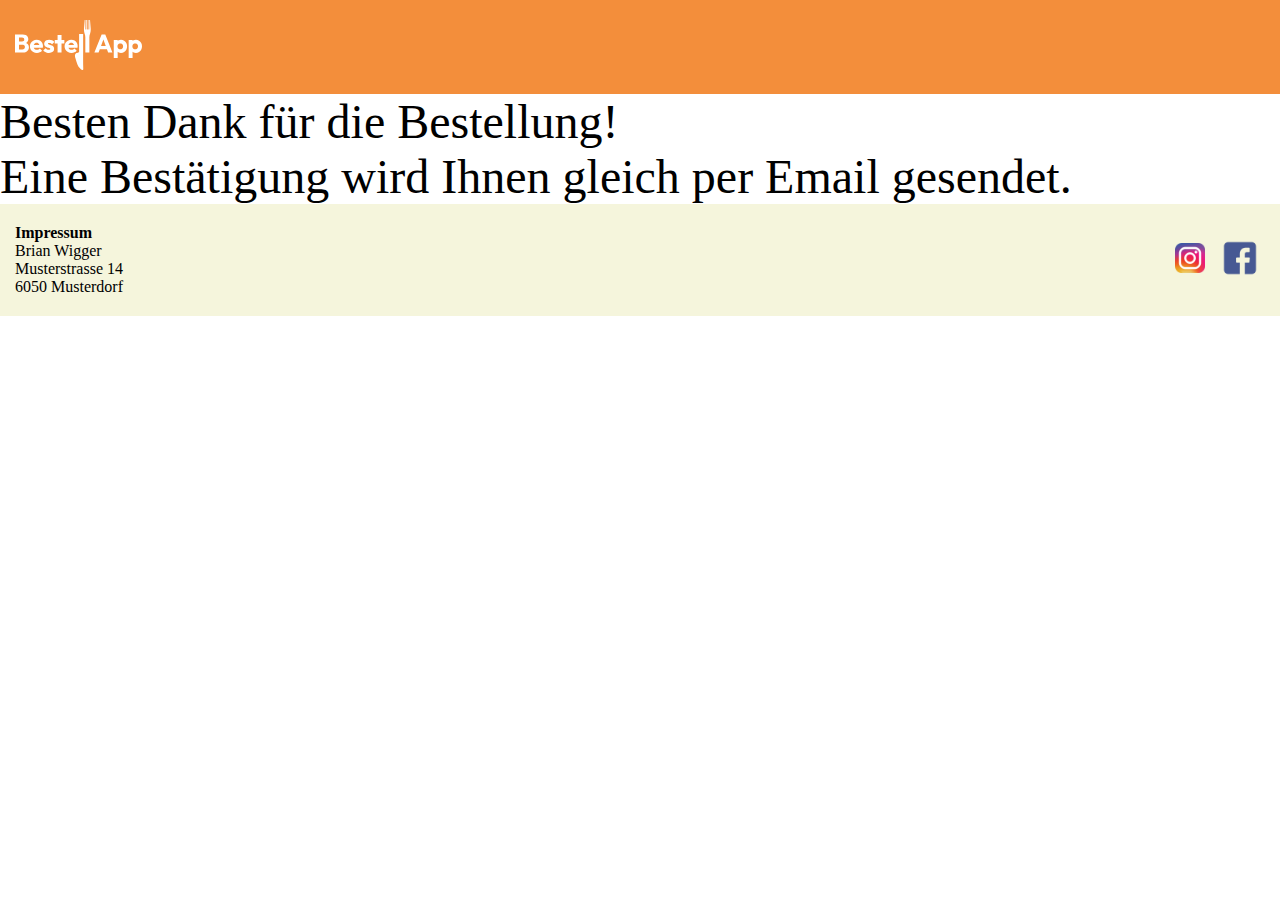
==== confirm.html @ 04443d5a "save" ====
<!DOCTYPE html>
<html lang="de">
  <head>
    <meta charset="UTF-8" />
    <meta name="viewport" content="width=device-width, initial-scale=1.0" />
    <script src="/scripts/template.js"></script>
    <script src="/scripts/objects.js"></script>
    <script src="/script.js"></script>
    <link rel="icon" type="image/x-icon" href="/assets/icons/favicon.png" />
    <link rel="stylesheet" href="/style.css" />
    <link rel="stylesheet" href="/style/products.css" />
    <link rel="stylesheet" href="/style/basket.css" />
    <title>elCommelon</title>
  </head>
  <body>
    <header class="sectionDesignHeader">
      <div class="overallMenu">
        <a href="index.html"
          ><img
            class="logo"
            src="/assets/icons/Material/Logo/Bestell App- Logo.svg"
            alt=""
        /></a>
      </div>
    </header>
    <main class="sectionDesign">
      <div class="confirmation">
        <div>Besten Dank für die Bestellung!</div>
        <div>Eine Bestätigung wird Ihnen gleich per Email gesendet.</div>
      </div>
    </main>
    <footer class="sectionDesignFooter">
      <div class="overallFooter">
        <div class="footerMenu">
          <div class="impressum">
            <div class="impressumTitle">Impressum</div>
            <div class="impressumText">
              Brian Wigger <br />
              Musterstrasse 14 <br />
              6050 Musterdorf
            </div>
          </div>
          <div class="socialMedia">
            <li>
              <a href="https://www.instagram.com/" target="_blank"
                ><img src="/assets/icons/instagram.webp" alt=""
              /></a>
            </li>
            <li>
              <a href="https://facebook.com/" target="_blank"
                ><img src="/assets/icons/facebook.png" alt=""
              /></a>
            </li>
          </div>
        </div>
      </div>
    </footer>
  </body>
</html>
---- style.css ----
@font-face {
  font-family: "Roboto";
  src: url("/assets/fonts/Roboto-Regular.ttf") format("ttf"),
    url("fonts/DeineSchriftart.woff") format("woff");
  font-weight: normal;
  font-style: normal;
}

body {
  font-family: "Roboto", serif;
}

* {
  box-sizing: border-box;
  margin: 0;
  scroll-behavior: smooth;
}

a {
  text-decoration: none;
  color: black;
}

.d-none {
  display: none;
}

.sectionDesign {
  display: flex;
}

.sectionDesign {
  max-width: 1440px;
  margin: 0 auto;
  border: 0;
}

header {
  background-color: rgb(243, 142, 59);
  position: sticky;
  top: 0;
  z-index: 3;
}

.overallMenu {
  max-width: 1440px;
  padding: 20px 15px;
  margin: 0 auto;
  display: flex;
  align-items: center;
  justify-content: space-between;
}

.logo {
  height: 50px;
}

.cartIcon {
  display: none;
  height: 28px;
  cursor: pointer;
}

.logo:hover {
  cursor: pointer;
}

li {
  list-style-type: none;
}

.contentWrapper {
  gap: 0;
  padding: 0;
  display: flex;
  flex-direction: row;
  flex-grow: 1;
}

.content {
  width: calc(100% - 300px);
  padding: 16px 0 0 5px;
  margin-bottom: 16px;
}

.backgroundRestaurant {
  box-shadow: 0px 0px 2px 0px rgba(0, 0, 0, 0.75);
  border-radius: 10px;
  padding: 4px;
}

.logoRestaurant {
  display: flex;
  justify-content: center;
}

.imgLogo {
  height: 100px;
  width: 100px;
  top: 290px;
  border-radius: 6px;
  position: absolute;
  display: flex;
  justify-content: center;
  box-shadow: 0px 0px 2px 0px rgba(0, 0, 0, 0.75);
}

.restaurantTitle {
  padding-top: 20px;
  font-size: 40px;
  font-weight: 800;
}

.restaurantReview {
  padding-top: 8px;
  color: rgb(95, 94, 3);
}

.imgRestaurant img {
  height: 250px;
  width: 100%;
  object-fit: cover;
  object-position: center;
  border-radius: 16px;
}

.mainCategory {
  position: relative;
  margin-bottom: 5px;
  height: 75px;
  width: 100%;
  display: flex;
  align-items: center;
  justify-content: center;
}

.mainCategory::before {
  content: "";
  background-image: url(/assets/img/Margherita.jpg);
  background-size: cover;
  object-position: center;
  position: absolute;
  top: 0px;
  right: 0px;
  bottom: 0px;
  left: 0px;
  opacity: 0.75;
}

.asideCategory {
  position: relative;
  margin-bottom: 5px;
  height: 75px;
  width: 100%;
  display: flex;
  align-items: center;
  justify-content: center;
}

.asideCategory::before {
  content: "";
  background-image: url(/assets/img/bruschetta.png);
  background-size: cover;
  object-position: center;
  position: absolute;
  top: 0px;
  right: 0px;
  bottom: 0px;
  left: 0px;
  opacity: 0.75;
}

.dessertCategory {
  position: relative;
  margin-bottom: 5px;
  height: 75px;
  width: 100%;
  display: flex;
  align-items: center;
  justify-content: center;
}

.dessertCategory::before {
  content: "";
  background-image: url(/assets/img/cheesecake.jpg);
  background-size: cover;
  position: absolute;
  top: 0px;
  right: 0px;
  bottom: 0px;
  left: 0px;
  opacity: 0.75;
}

.titleCategory {
  position: relative;
  font-size: 28px;
  font-weight: bold;
  color: #000000;
  text-align: center;
  font-style: italic;
}

.sectionDesignFooter {
  background-color: beige;
}

.overallFooter {
  max-width: 1440px;
  margin: 0 auto;
}

.footerMenu {
  display: flex;
  justify-content: space-between;
  margin: auto;
  padding: 20px 15px;
}

.impressumTitle {
  font-weight: 800;
}

.impressum {
  display: flex;
  flex-direction: column;
  justify-content: center;
}

.socialMedia {
  display: flex;
  flex-direction: row;
  align-items: center;
}

.socialMedia img {
  height: 50px;
}

.overflow-hidden {
  overflow-x: hidden;
}

.menu {
  display: none;
  position: absolute;
  right: 16px;
  width: 50px;
  top: 16px;
  cursor: pointer;
}

.overlay-menu {
  position: fixed;
  right: 0;
  top: 0;
  width: 100vw;
  height: 100vh;
  z-index: 2;
  display: flex;
  flex-direction: column;
  transform: translateX(100vw);
  color: black;
  background-color: rgb(243, 142, 59); 
  transition: all 225ms ease-in-out;
}

.show-overlay-menu {
  transform: translateX(0);
}

.close-button {
  position: absolute;
  right: 16px;
  top: 16px;
  cursor: pointer;
}

.confirmation {
  font-size: 48px;
  display: flex;
  flex-direction: column;
  justify-content: center;
}

@media screen and (max-width: 700px) {
  .cartIcon {
    display: block;
  }
  
  .content {
    width: 100%;
    padding: 20px 5px;
  }
}
---- style/products.css ----
.testContent {
  padding: 0;
  font-size: 18px;
  height: 100px;
  width: 100%;
  background-color: aliceblue;
}

.listPlates {
  padding: 16px 0 8px 0;
  margin: 0;
  display: flex;
  gap: 4px;
  flex-direction: row;
  border-radius: 16px;
}


.listPlates li {
  padding: 4px 8px;
  background-color: #9FE280;
  border-radius: 16px;
  transition: 0.3s;
}

.listPlates li:hover {
    background-color: #04AA6D;
  }

.mainDishlist {
  display: flex;
  flex-direction: column;
}

.restaurantProducts {
  display: flex;
  flex-direction: column;
  padding-bottom: 48px;
  gap: 4px;
}

.restaurantProducts:last-child {
  padding-bottom: 20px;
}


.product {
  background-color: beige;
  border-radius: 4px;
  padding: 4px 4px;
  display: flex;
  justify-content: space-between;
  flex-direction: row;
}
.productName {
  font-size: 20px;
  font-weight: bold;
  padding-bottom: 16px;
}

.productDescription {
    display: flex;
    flex-direction: column;
    justify-content: space-between;
}

@media screen and (max-width: 800px) {
  .product {
    flex-direction: column;
  }
}
---- style/basket.css ----
.basketIcon {
  height: 20px;
}

.inBasketText {
  align-items: center;
}

.basketTitle {
  display: flex;
  justify-content: center;
  font-size: 24px;
  font-weight: 800;
}

.basketWrapper {
  width: 300px;
  flex-grow: 1;
  margin: 16px 8px;
}

.basket {
  width: 100%;
  position: sticky;
  top: 110px;
  box-shadow: 0px 0px 2px 0px rgba(0, 0, 0, 0.75);
  border-radius: 10px;
  padding: 5px;
}

.basketList {
  height: 50vh;
  overflow: auto;
}

.basketList::-webkit-scrollbar {
  display: flex;
  width: 8px;
}

.basketList::-webkit-scrollbar-track {
  background: #f1f1f1;
  border-radius: 5px;
}

.basketList::-webkit-scrollbar-thumb {
  background: #a5a4a4;
  border-radius: 5px;
}

.productBox {
  border-top: solid 1px;
}

.basketProductTitle {
  font-size: 20px;
}
.aboutPrice {
  display: flex;
  flex-direction: row;
  justify-content: space-between;
}

.changeAmount {
  display: flex;
  flex-direction: row;
  gap: 5px;
  cursor: pointer;
}

.basketPlaceholder {
  padding-top: 50px;
  display: flex;
  flex-direction: column;
  justify-content: center;
}

.overImgBasketPlaceholder {
  display: flex;
  justify-content: center;
}

.imgBasketPlaceholder {
  display: flex;
  height: 100px;
  justify-content: center;
}

.textBasketPlaceholder {
  display: flex;
  justify-content: center;
}

.basketArea {
  display: flex;
  flex-direction: column;
  justify-content: space-between;
}

.basketButton {
  padding: 4px 8px;
  width: 170px;
  justify-content: center;
  background-color: #9fe280;
  border-radius: 16px;
  transition: 0.3s;
  display: flex;
  flex-direction: row;
  cursor: pointer;
}

.basketButton:hover {
  background-color: #04aa6d;
}

.buttonPayment {
  background-color: #04aa6d; /* Green */
  border: none;
  color: white;
  height: 40px;
  width: 100%;
  border-radius: 5px;
  text-align: center;
  text-decoration: none;
  display: inline-block;
  font-size: 16px;
}

.sumUp {
  display: flex;
  flex-direction: row;
  justify-content: space-between;
  font-size: 16px;
  padding: 5px 0;
}

.overallRespBasket {
  min-width: 90%;
  padding: 5px;
  margin: 110px 5px 0 5px;
  border-radius: 10px;
  background-color: rgb(255, 255, 255);
  box-shadow: 0px 0px 6px 0px rgba(0, 0, 0, 0.75);
}

.respBasket {
  height: 50vh;
  overflow: auto;
}

.respBasketTitle {
  display: flex;
  justify-content: center;
  font-size: 24px;
  font-weight: 800;
}

.sendOrder {
  display: flex;
  justify-content: center;
  background-color: #04aa6d;
  color: #fff;
  padding: 8px 6px;
  border-radius: 5px;
}

@media screen and (max-width: 700px) {
  .basket {
    display: none;
  }

  .basketWrapper {
    display: none;
  }
  .basketArea {
    gap: 8px;
  }
}
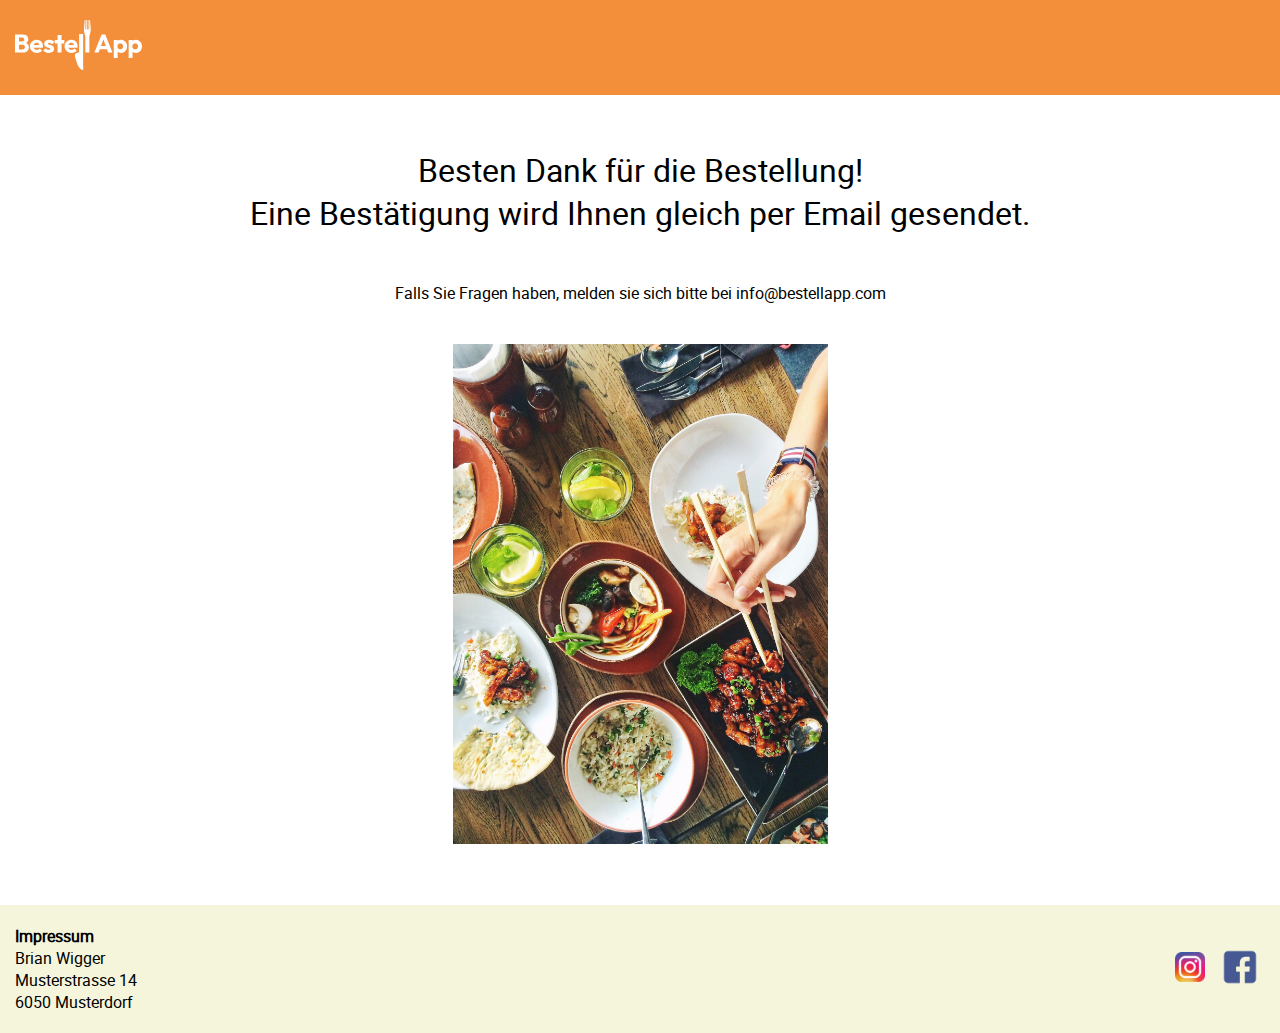
==== commit c9229c73: "final" ====
--- a/confirm.html
+++ b/confirm.html
@@ -25,8 +25,10 @@
     </header>
     <main class="sectionDesign">
       <div class="confirmation">
-        <div>Besten Dank für die Bestellung!</div>
-        <div>Eine Bestätigung wird Ihnen gleich per Email gesendet.</div>
+        <div class="confirmationText"> Besten Dank für die Bestellung! <br>
+        Eine Bestätigung wird Ihnen gleich per Email gesendet.</div>
+        <div class="confirmationText2">Falls Sie Fragen haben, melden sie sich bitte bei info@bestellapp.com</div>
+        <div class="confirmationPic"><img src="/assets/img/confirmationFood.jpg" alt=""></div>
       </div>
     </main>
     <footer class="sectionDesignFooter">
--- a/style.css
+++ b/style.css
@@ -1,13 +1,14 @@
 @font-face {
   font-family: "Roboto";
-  src: url("/assets/fonts/Roboto-Regular.ttf") format("ttf"),
-    url("fonts/DeineSchriftart.woff") format("woff");
   font-weight: normal;
+  src: url("/assets/fonts/roboto-regular-webfont.woff2") format("woff2"),
+    url("/assets/fonts/roboto-regular-webfont.woff") format("woff");
+
   font-style: normal;
 }
 
 body {
-  font-family: "Roboto", serif;
+  font-family: "Roboto", sans-serif;
 }
 
 * {
@@ -30,9 +31,10 @@
 }
 
 .sectionDesign {
+  display: flex;
+  justify-content: center;
   max-width: 1440px;
   margin: 0 auto;
-  border: 0;
 }
 
 header {
@@ -261,7 +263,7 @@
   flex-direction: column;
   transform: translateX(100vw);
   color: black;
-  background-color: rgb(243, 142, 59); 
+  background-color: rgb(243, 142, 59);
   transition: all 225ms ease-in-out;
 }
 
@@ -277,17 +279,44 @@
 }
 
 .confirmation {
-  font-size: 48px;
+  height: 90vh;
   display: flex;
   flex-direction: column;
   justify-content: center;
+}
+
+.confirmationText {
+  display: flex;
+  justify-content: center;
+  text-align: center;
+  font-size: 32px;
+  padding: 40px 0 48px 0;
+}
+
+.confirmationText2 {
+  display: flex;
+  justify-content: center;
+  text-align: center;
+  padding-bottom: 40px;
+}
+
+.confirmationPic {
+  display: flex;
+  justify-content: center;
+  padding-bottom: 48px;
+}
+
+.confirmationPic img {
+  object-fit: cover;
+  object-position: center;
+  height: 500px;  
 }
 
 @media screen and (max-width: 700px) {
   .cartIcon {
     display: block;
   }
-  
+
   .content {
     width: 100%;
     padding: 20px 5px;
